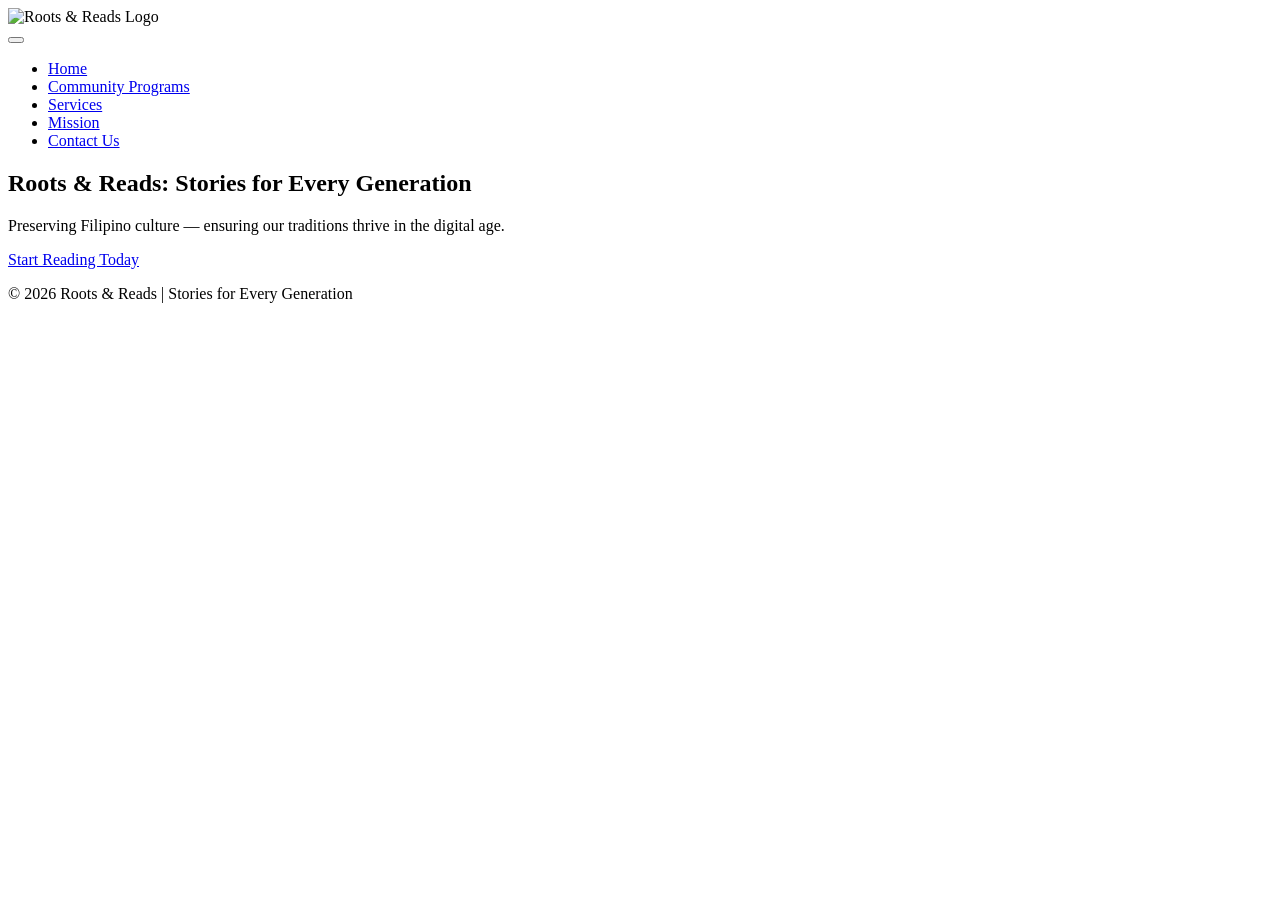
==== index.html @ caa87237 "Add files via upload" ====
<!DOCTYPE html>
<html lang="en">
<head>
  <meta charset="UTF-8">
  <meta name="viewport" content="width=device-width, initial-scale=1.0">
  <title>Roots & Reads | Local Storybooks & Heritage</title>
  <link rel="stylesheet" href="home.css">
</head>
<body>
  <!-- Header -->
  <header class="site-header">
    <div class="logo-container">
      <img src="web-logo.png" alt="Roots & Reads Logo" class="logo">
    </div>

    <!-- Hamburger button -->
    <button class="hamburger" aria-label="Toggle navigation" aria-expanded="false">
      <span class="bar"></span>
      <span class="bar"></span>
      <span class="bar"></span>
    </button>

    <!-- Navigation (hidden until hamburger is clicked) -->
    <nav class="main-nav" aria-label="Main Navigation" role="navigation">
      <ul>
        <li><a href="home.html" class="nav-link">Home</a></li>
        <li><a href="community-programs.html" class="nav-link">Community Programs</a></li>
        <li><a href="services.html" class="nav-link">Services</a></li>
        <li><a href="mission.html" class="nav-link">Mission</a></li>
        <li><a href="contacts.html" class="nav-link">Contact Us</a></li>
      </ul>
    </nav>
  </header>

  <!-- Hero section -->
  <section class="hero">
    <h1>Roots & Reads: Stories for Every Generation</h1>
    <p>Preserving Filipino culture — ensuring our traditions thrive in the digital age.</p>
    <a href="collection.html" class="hero-btn">Start Reading Today</a>
  </section>

  <!-- Footer -->
  <footer class="site-footer">
    <p>&copy; 2026 Roots & Reads | Stories for Every Generation</p>
  </footer>

  <!-- JavaScript for hamburger toggle -->
  <script>
    const hamburger = document.querySelector('.hamburger');
    const nav = document.querySelector('.main-nav');

    hamburger.addEventListener('click', () => {
      nav.classList.toggle('active');
      hamburger.classList.toggle('active');
      const expanded = hamburger.getAttribute('aria-expanded') === 'true';
      hamburger.setAttribute('aria-expanded', !expanded);
    });
  </script>
</body>
</html>
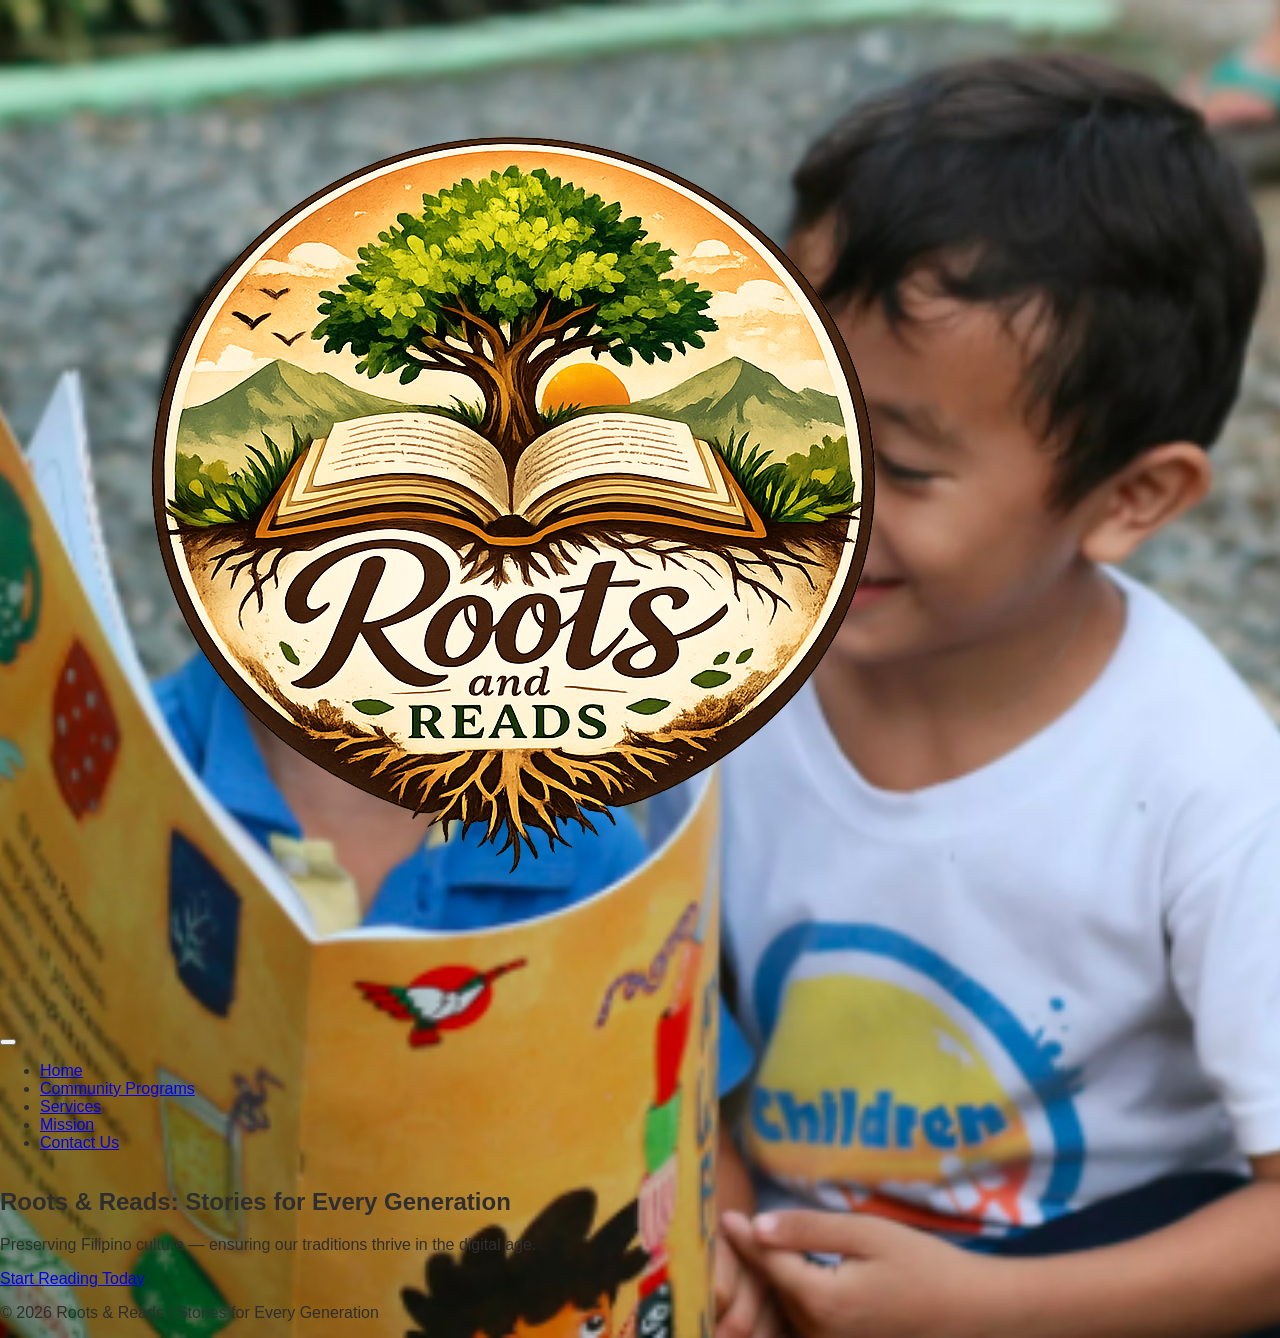
==== commit 05ee6bfb: "Fix HTML encoding and update logo filename" ====
--- a/index.html
+++ b/index.html
@@ -10,7 +10,7 @@
   <!-- Header -->
   <header class="site-header">
     <div class="logo-container">
-      <img src="web-logo.png" alt="Roots & Reads Logo" class="logo">
+      <img src="Web-Logo.PNG" alt="Roots & Reads Logo" class="logo">
     </div>
 
     <!-- Hamburger button -->
--- a/home.css
+++ b/home.css
@@ -0,0 +1,30 @@
+/* General reset */
+body {
+  margin: 0;
+  font-family: "Segoe UI", Arial, sans-serif;
+  background-color: #fdfcf7;
+
+  /* Background image */
+  background-image: url("/Web-Background.PNG"); /* check exact filename and path */
+  background-repeat: no-repeat;
+  background-size: cover;
+  background-position: center;
+  background-attachment: scroll; /* avoid fixed for mobile */
+
+  color: #2e2e2e;
+  display: flex;
+  flex-direction: column;
+  min-height: 100vh;
+}
+
+/* Mobile-specific fallback */
+@media (max-width: 768px) {
+  body {
+    /* Re-assert image to ensure visibility */
+    background-image: url("Web-Background.PNG");
+    background-repeat: no-repeat;
+    background-size: cover;
+    background-position: top center;
+    background-attachment: scroll;
+  }
+}
